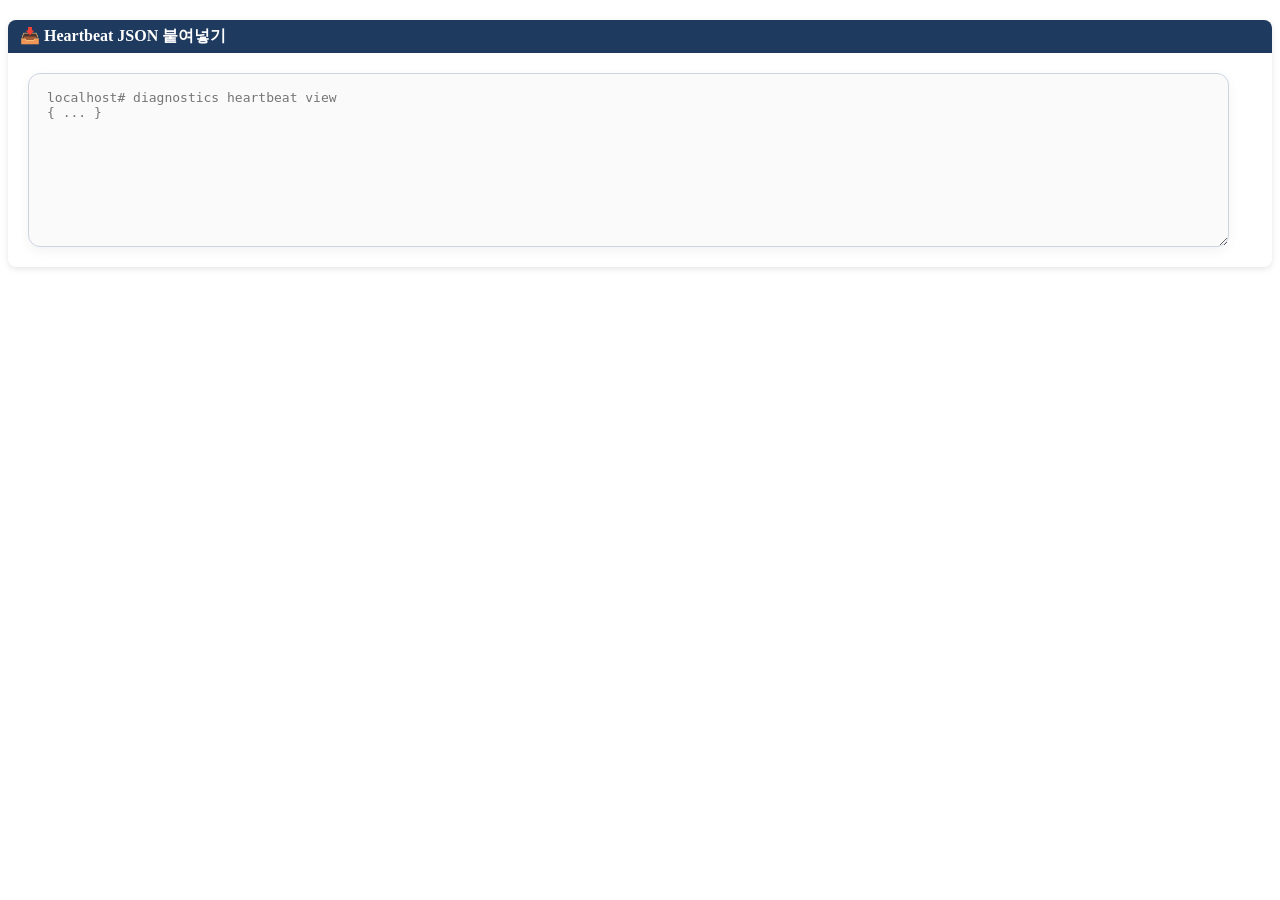
==== apps/isg/index.html @ ed2044ce "Create index.html" ====
<!DOCTYPE html>
<html lang="ko">
<head>
<link rel="icon" href="data:image/svg+xml,%3Csvg xmlns='http://www.w3.org/2000/svg' viewBox='0 0 100 100'%3E%3Ctext y='.9em' font-size='90'%3E🌠%3C/text%3E%3C/svg%3E">
<link rel="stylesheet" href="https://etech-symantec.github.io/style.css" />
<link rel="preconnect" href="https://fonts.googleapis.com">
<link rel="preconnect" href="https://fonts.gstatic.com" crossorigin>
<link href="https://fonts.googleapis.com/css2?family=Do+Hyeon&display=swap" rel="stylesheet">
<meta charset="UTF-8">
<title>ISG Heartbeat Analyzer</title>
<style>
  /* 본문 스타일 */
  .section { background: white; margin: 20px 0; border-radius: 8px; box-shadow: 0 2px 6px rgba(0,0,0,0.1); }
  .section-header { background: #1e3a5f; color: white; padding: 6px 12px; border-radius: 8px 8px 0 0; font-weight: bold; }
  table { width: 100%; border-collapse: collapse; }
  th, td { border: 1px solid #ccc; padding: 6px 10px; text-align: center; font-size: 13px; }
  th { background: #f0f2f5; font-weight: bold; }
  tr.down-row { color: #999; background: #f9fafb; }

  /* 💬 텍스트 입력 박스 스타일 */
  .input-area {
    display: flex;
    justify-content: center;
    align-items: center;
    padding: 20px;
    max-width: 95%;
  }
  textarea {
    width: 100%;
    min-height: 140px;
    padding: 16px 18px;
    border-radius: 12px;
    border: 1.5px solid #cbd5e1;
    font-family: monospace;
    background: #fafafa;
    resize: vertical;
    font-size: 13px;
    box-shadow: 0 4px 12px rgba(0,0,0,0.05);
    transition: all 0.2s ease;
  }
  textarea:focus {
    outline: none;
    background: #fff;
    border-color: #2563eb;
    box-shadow: 0 4px 16px rgba(37,99,235,0.15);
  }
  .notice {
    display: flex; justify-content: center; align-items: center; margin: 150px auto;
  }
  .notice-box {
    display: flex; align-items: center;
    background: linear-gradient(135deg, #e9eef8 0%, #f5f7fb 100%);
    border: 1.5px solid #b0c4de;
    border-radius: 20px;
    padding: 15px 20px;
    max-width: 680px;
    box-shadow: 0 2px 6px rgba(0,0,0,0.08);
  }
  .notice-icon { font-size: 30px; margin-right: 12px; color: #1e3a5f; }
  .notice-text { font-size: 14px; color: #2b2b2b; line-height: 1.6; }
  .notice-text strong { color: #1e3a5f; }
</style>
</head>
<body>

<!-- 공통 헤더 + 제목 + 버전 -->
<script>
  window.pageTitle = "ISG Heartbeat 분석";
  window.pageVersion = "ver.2026.10.02";
</script> 
<script src="https://etech-symantec.github.io/header.js"></script>
  
<div class="section">
  <div class="section-header">📥 Heartbeat JSON 붙여넣기</div>
  <!-- 💬 중앙 입력 영역 -->
<div class="input-area">
  <textarea id="rawData" placeholder="localhost# diagnostics heartbeat view&#10;{ ... }"></textarea>
</div>
</div>

<div id="result"></div>

<script>
const todayDateEl = document.getElementById("today-date");

if (todayDateEl) {
  todayDateEl.textContent =
    "오늘 날짜: " + new Date().toLocaleDateString('ko-KR', {
      year: 'numeric',
      month: '2-digit',
      day: '2-digit'
    });
}

const textarea = document.getElementById("rawData");
const result = document.getElementById("result");

textarea.addEventListener("input", () => analyze(textarea.value.trim()));

function analyze(rawInput) {
  result.innerHTML = "";
  if (!rawInput) return;

  let raw = rawInput.replace(/^[^\n]*#\s*diagnostics\s+heartbeat\s+view\s*\n?/i, "");

  let data;
  try { data = JSON.parse(raw); }
  catch {
    try {
      const fixed = raw.replace(/^[^{]*/, "").replace(/}[^}]*$/, "}").replace(/[\x00-\x1F]/g, "").trim();
      data = JSON.parse(fixed);
    } catch {
      result.innerHTML = "<p style='color:red;'>❌ JSON 형식 오류 - 자동 수정 실패</p>";
      return;
    }
  }

  const ms = data.machine_status || {};
  const mc = data.machine_configuration || {};
  const sw = data.software_configuration || {};
  const isg = data.isg || {};

  // ✅ Uptime 추출
  let uptime = mc.uptime || ms.uptime || "-";
  if (uptime === "-" && rawInput.match(/uptime/i)) {
    const match = rawInput.match(/uptime["']?\s*[:=]?\s*"?([\w\s\d]+minutes?)/i);
    if (match) uptime = match[1].trim();
  }

  // ✅ Byte → MB/GB 변환
  const fmt = (b) => {
    const n = parseFloat(b);
    if (isNaN(n)) return "-";
    const mb = n / (1024*1024);
    return mb >= 1024 ? (mb/1024).toFixed(2)+" GB" : mb.toFixed(2)+" MB";
  };

  const pct = (v) => v ? (parseFloat(v)*100).toFixed(2)+"%" : "-";

  const stats = isg.statistics || [];
  const cpu = stats.find(s=>s.name?.includes("CPU")) || {};
  const mem = stats.find(s=>s.name?.includes("Memory")) || {};

  const cpuUsage = pct(cpu.avgInUse);
  const memUsage = pct(mem.usage);

  // ✅ Machine Info
  const machineHTML = `
  <div class="section">
    <div class="section-header">① Machine Information</div>
    <table>
      <tr><th>Hostname</th><th>Serial Number</th><th>Uptime</th></tr>
      <tr><td>${mc.hostname||"-"}</td><td>${data.serial_number||"-"}</td><td>${uptime}</td></tr>
      <tr><th>Version</th><th>CPU Usage</th><th>Memory Usage</th></tr>
      <tr><td>${sw.version||"-"}</td><td>${cpuUsage}</td><td>${memUsage}</td></tr>
    </table>
  </div>`;

  // ✅ License 만료일 계산
  const getDaysLeft = (expiry) => {
    const d = new Date(expiry);
    if (isNaN(d)) return "-";
    const diff = Math.ceil((d - new Date()) / (1000 * 60 * 60 * 24));
    if (diff > 0) return `${diff}일`;
    if (diff === 0) return "Expires today";
    return `${Math.abs(diff)}일`;
  };

  // ✅ Licenses
  const licenses = (isg.licenses||[])
    .filter(l=>l.model&&l.id&&l.expiry)
    .map(l=>{
      const left = getDaysLeft(l.expiry);
      return `<tr><td>${l.licenseType||"-"}</td><td>${l.model}</td><td>${l.id}</td><td>${l.expiry} <span style='color:#1e3a5f; font-size:12px;'>(${left})</span></td></tr>`;
    }).join("");

  const licenseHTML = `
  <div class="section">
    <div class="section-header">② Licenses</div>
    <table>
      <tr><th>Type</th><th>Model</th><th>ID</th><th>Expiry</th></tr>
      ${licenses||"<tr><td colspan='4'>-</td></tr>"}
    </table>
  </div>`;

  // ✅ Applications
  const apps = (isg.applications||[])
    .map(a=>`<tr><td>${a.name||"-"}</td><td>${a.appModel||"-"}</td><td>${a.imageName||"-"}</td><td>${a.licenseId||"-"}</td><td>${a.networkDefinition||"-"}</td><td>${a.status||"-"}</td></tr>`).join("");
  const appHTML = `
  <div class="section">
    <div class="section-header">③ Applications</div>
    <table>
      <tr><th>Name</th><th>App Model</th><th>Image Name</th><th>License ID</th><th>Network Definition</th><th>Status</th></tr>
      ${apps||"<tr><td colspan='6'>-</td></tr>"}
    </table>
  </div>`;

  // ✅ Network Interfaces
  const nets = (ms.network_interfaces||[])
    .filter(n=>n.name?.toLowerCase().startsWith("nic"))
    .map(n=>{
      const status=(n.status||"").toUpperCase();
      const cls=(status==="DOWN"||status.includes("LOWER"))?"down-row":"";
      return `<tr class="${cls}"><td>${n.name}</td><td>${status}</td><td>${fmt(n.rx_bytes)}</td><td>${fmt(n.tx_bytes)}</td></tr>`;
    }).join("");
  const netHTML = `
  <div class="section">
    <div class="section-header">④ Network Interfaces</div>
    <table>
      <tr><th>Name</th><th>Status</th><th>RX</th><th>TX</th></tr>
      ${nets||"<tr><td colspan='4'>-</td></tr>"}
    </table>
  </div>`;

  result.innerHTML = machineHTML + licenseHTML + appHTML + netHTML;
}
</script>
</body>
</html>
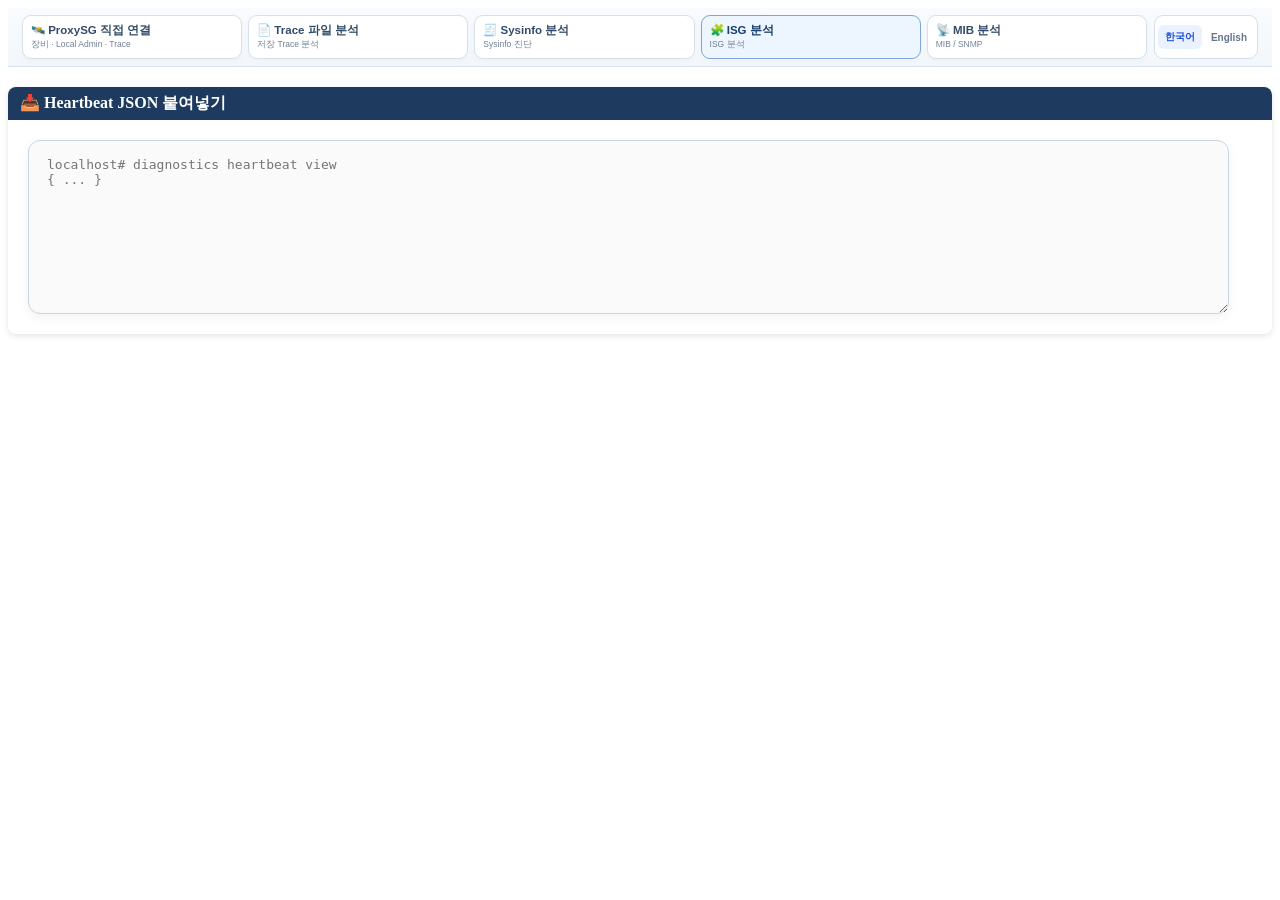
==== commit ae81c36d: "Update index.html" ====
--- a/apps/isg/index.html
+++ b/apps/isg/index.html
@@ -60,6 +60,8 @@
   .notice-text { font-size: 14px; color: #2b2b2b; line-height: 1.6; }
   .notice-text strong { color: #1e3a5f; }
 </style>
+<link rel="stylesheet" href="../../shared/unified-nav.css">
+<script src="../../shared/unified-nav.js" defer></script>
 </head>
 <body>
 
--- a/shared/unified-nav.css
+++ b/shared/unified-nav.css
@@ -0,0 +1,34 @@
+
+#proxyUnifiedNav{
+  box-sizing:border-box;width:100%;padding:7px 14px;
+  background:linear-gradient(180deg,#f9fbfe,#f3f7fb);
+  border-bottom:1px solid #d7e1ec;
+  font-family:Inter,"Segoe UI",Arial,sans-serif;
+  position:relative;z-index:99990
+}
+#proxyUnifiedNav *{box-sizing:border-box}
+#proxyUnifiedNav .pun-row{display:flex;align-items:stretch;gap:7px;max-width:1800px;margin:0 auto}
+#proxyUnifiedNav .pun-tabs{display:grid;grid-template-columns:repeat(5,minmax(115px,1fr));gap:6px;flex:1;min-width:0}
+#proxyUnifiedNav .pun-tab{
+  display:flex;flex-direction:column;justify-content:center;min-height:44px;
+  padding:6px 8px;border:1px solid #d5e0eb;border-radius:9px;background:#fff;
+  color:#314b68;text-decoration:none;box-shadow:0 2px 7px rgba(15,23,42,.03);
+  transition:.14s ease
+}
+#proxyUnifiedNav .pun-tab:hover{background:#f1f7fd;border-color:#aec4dc;transform:translateY(-1px)}
+#proxyUnifiedNav .pun-tab.active{background:#edf5ff;border-color:#7ea6d8;color:#173f6b}
+#proxyUnifiedNav .pun-title{font-size:11.5px;font-weight:850;line-height:1.15;white-space:nowrap}
+#proxyUnifiedNav .pun-desc{font-size:8.5px;color:#718096;line-height:1.25;margin-top:2px;white-space:nowrap;overflow:hidden;text-overflow:ellipsis}
+#proxyUnifiedNav .pun-lang{display:inline-flex;align-items:center;gap:2px;padding:3px;border:1px solid #d4dfeb;border-radius:9px;background:#fff;flex:0 0 auto}
+#proxyUnifiedNav .pun-lang button{border:0;background:transparent;color:#64748b;padding:5px 7px;border-radius:6px;font-size:10px;font-weight:800;cursor:pointer}
+#proxyUnifiedNav .pun-lang button.active{background:#eaf2ff;color:#1d4ed8}
+@media(max-width:900px){
+  #proxyUnifiedNav .pun-row{flex-wrap:wrap}
+  #proxyUnifiedNav .pun-tabs{grid-template-columns:repeat(3,minmax(0,1fr));flex-basis:100%}
+  #proxyUnifiedNav .pun-lang{margin-left:auto}
+  #proxyUnifiedNav .pun-desc{display:none}
+}
+@media(max-width:580px){
+  #proxyUnifiedNav{padding:6px 9px}
+  #proxyUnifiedNav .pun-tabs{grid-template-columns:repeat(2,minmax(0,1fr))}
+}
